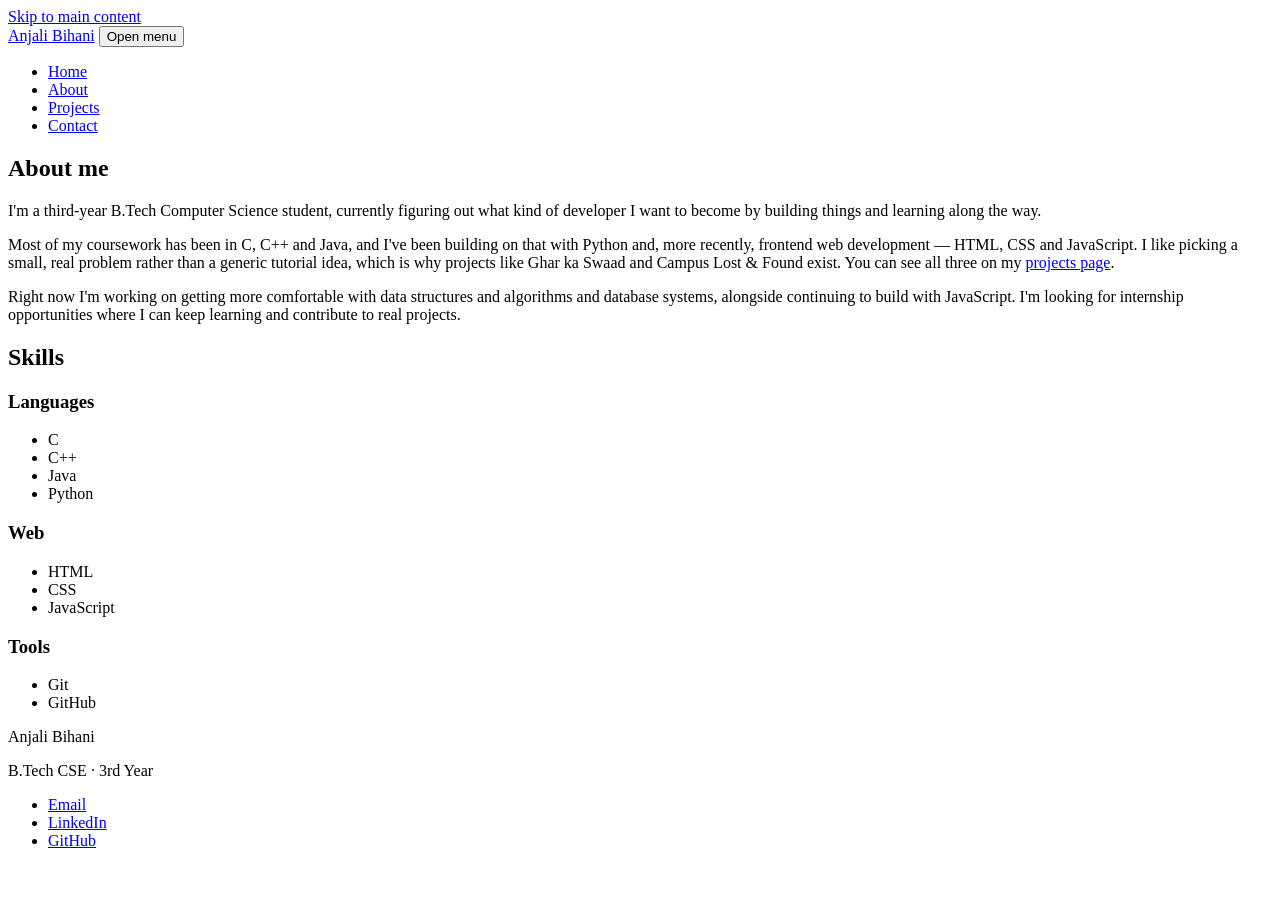
==== about.html @ d0702d47 "Add files via upload" ====
<!DOCTYPE html>
<html lang="en">
<head>
  <meta charset="UTF-8" />
  <meta name="viewport" content="width=device-width, initial-scale=1.0" />
  <title>About | Anjali Bihani</title>
  <meta
    name="description"
    content="About Anjali Bihani, a 3rd-year BTech Computer Science student learning frontend development and React, with a background in C, C++, Java and Python."
  />

  <meta property="og:type" content="website" />
  <meta property="og:title" content="About | Anjali Bihani" />
  <meta
    property="og:description"
    content="3rd-year BTech CSE student learning frontend development and React."
  />

  <link rel="preconnect" href="https://fonts.googleapis.com" />
  <link rel="preconnect" href="https://fonts.gstatic.com" crossorigin />
  <link
    href="https://fonts.googleapis.com/css2?family=Inter:wght@400;500;600&family=Manrope:wght@500;600;700&display=swap"
    rel="stylesheet"
  />
  <link rel="stylesheet" href="css/style.css" />
</head>
<body>
  <a class="skip-link" href="#main">Skip to main content</a>

  <header class="site-header">
    <div class="header-inner">
      <a class="brand" href="index.html">Anjali Bihani</a>

      <button
        class="nav-toggle"
        id="navToggle"
        type="button"
        aria-expanded="false"
        aria-controls="primary-nav"
      >
        <span class="sr-only">Open menu</span>
        <span class="nav-toggle-icon" aria-hidden="true"></span>
      </button>

      <nav class="site-nav" id="primary-nav" aria-label="Primary">
        <ul>
          <li><a href="index.html">Home</a></li>
          <li><a href="about.html" aria-current="page">About</a></li>
          <li><a href="projects.html">Projects</a></li>
          <li><a href="contact.html">Contact</a></li>
        </ul>
      </nav>
    </div>
  </header>

  <main id="main">
    <section class="section container">
      <h1>About me</h1>
      <p class="hero-lede">
        I'm a third-year B.Tech Computer Science student, currently figuring out what
        kind of developer I want to become by building things and learning along the
        way.
      </p>
      <p>
        Most of my coursework has been in C, C++ and Java, and I've been building on
        that with Python and, more recently, frontend web development — HTML, CSS and
        JavaScript. I like picking a small, real problem rather than a generic
        tutorial idea, which is why projects like Ghar ka Swaad and Campus Lost &amp;
        Found exist. You can see all three on my
        <a class="text-link" href="projects.html">projects page</a>.
      </p>
      <p>
        Right now I'm working on getting more comfortable with data structures and
        algorithms and database systems, alongside continuing to build with
        JavaScript. I'm looking for internship opportunities where I can keep
        learning and contribute to real projects.
      </p>
    </section>

    <section class="section container" aria-labelledby="skills-heading">
      <h2 id="skills-heading">Skills</h2>
      <div class="skills-grid">
        <div>
          <h3>Languages</h3>
          <ul>
            <li>C</li>
            <li>C++</li>
            <li>Java</li>
            <li>Python</li>
          </ul>
        </div>
        <div>
          <h3>Web</h3>
          <ul>
            <li>HTML</li>
            <li>CSS</li>
            <li>JavaScript</li>
          </ul>
        </div>
        <div>
          <h3>Tools</h3>
          <ul>
            <li>Git</li>
            <li>GitHub</li>
          </ul>
        </div>
      </div>
    </section>
  </main>

  <footer class="site-footer">
    <div class="footer-inner">
      <div>
        <p class="footer-name">Anjali Bihani</p>
        <p class="footer-meta">B.Tech CSE · 3rd Year</p>
      </div>
      <ul class="footer-links">
        <li><a href="mailto:anjalibihani20@gmail.com">Email</a></li>
        <li>
          <a
            href="https://www.linkedin.com/in/anjali-bihani-a071303b0"
            target="_blank"
            rel="noopener noreferrer"
            aria-label="Anjali Bihani on LinkedIn (opens in a new tab)"
            >LinkedIn</a
          >
        </li>
        <li>
          <a
            href="https://github.com/anjalibihani20"
            target="_blank"
            rel="noopener noreferrer"
            aria-label="Anjali Bihani on GitHub (opens in a new tab)"
            >GitHub</a
          >
        </li>
      </ul>
    </div>
  </footer>

  <script src="js/main.js"></script>
</body>
</html>
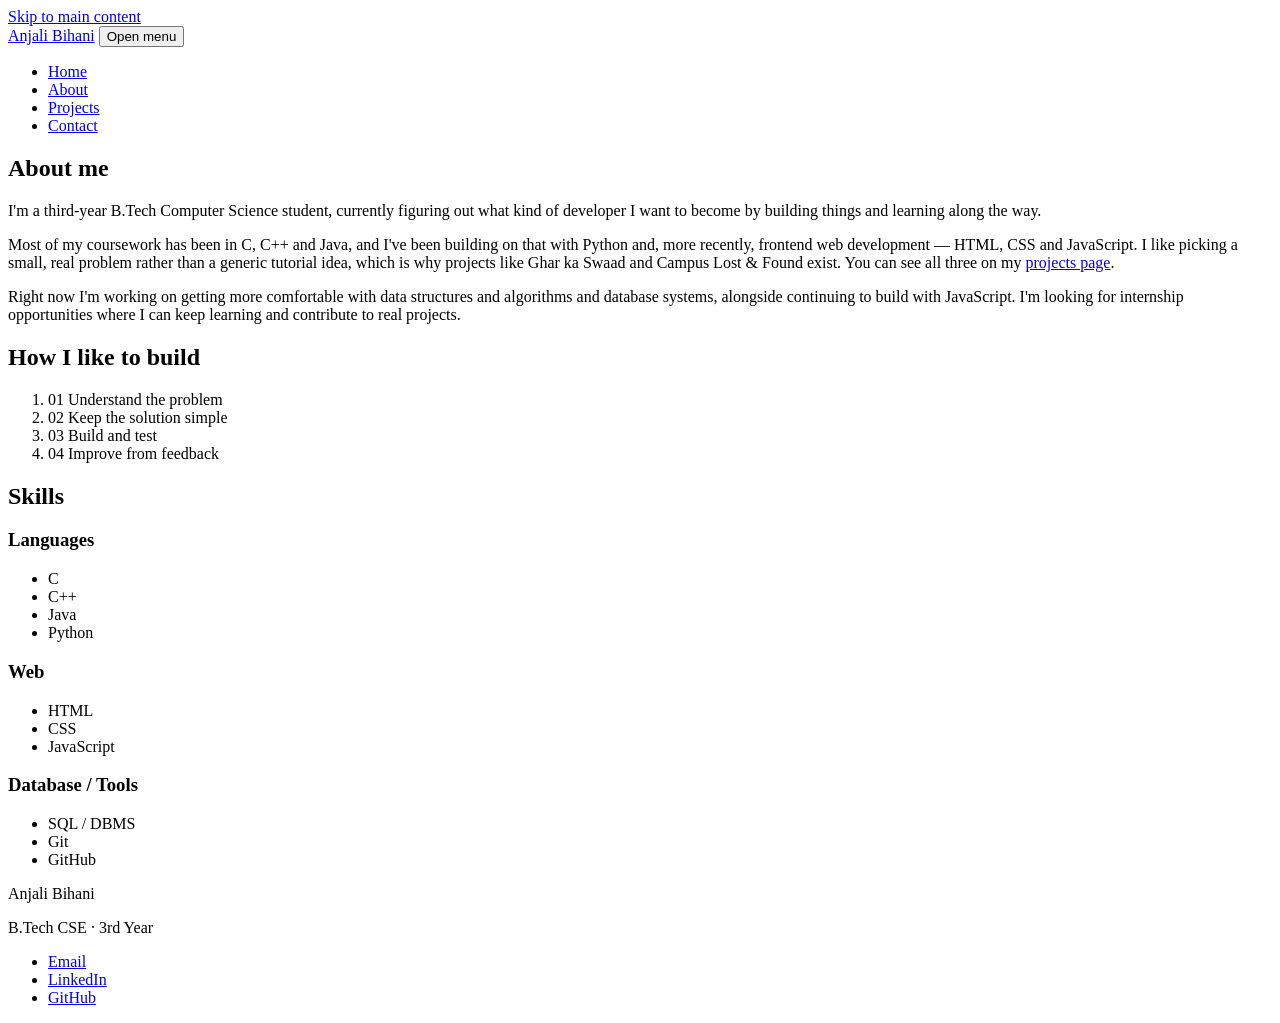
==== commit 2f1a803e: "Add files via upload" ====
--- a/about.html
+++ b/about.html
@@ -77,6 +77,28 @@
       </p>
     </section>
 
+    <section class="section container" aria-labelledby="build-heading">
+      <h2 id="build-heading">How I like to build</h2>
+      <ol class="build-steps">
+        <li class="build-step">
+          <span class="step-number" aria-hidden="true">01</span>
+          <span>Understand the problem</span>
+        </li>
+        <li class="build-step">
+          <span class="step-number" aria-hidden="true">02</span>
+          <span>Keep the solution simple</span>
+        </li>
+        <li class="build-step">
+          <span class="step-number" aria-hidden="true">03</span>
+          <span>Build and test</span>
+        </li>
+        <li class="build-step">
+          <span class="step-number" aria-hidden="true">04</span>
+          <span>Improve from feedback</span>
+        </li>
+      </ol>
+    </section>
+
     <section class="section container" aria-labelledby="skills-heading">
       <h2 id="skills-heading">Skills</h2>
       <div class="skills-grid">
@@ -98,8 +120,9 @@
           </ul>
         </div>
         <div>
-          <h3>Tools</h3>
+          <h3>Database / Tools</h3>
           <ul>
+            <li>SQL / DBMS</li>
             <li>Git</li>
             <li>GitHub</li>
           </ul>
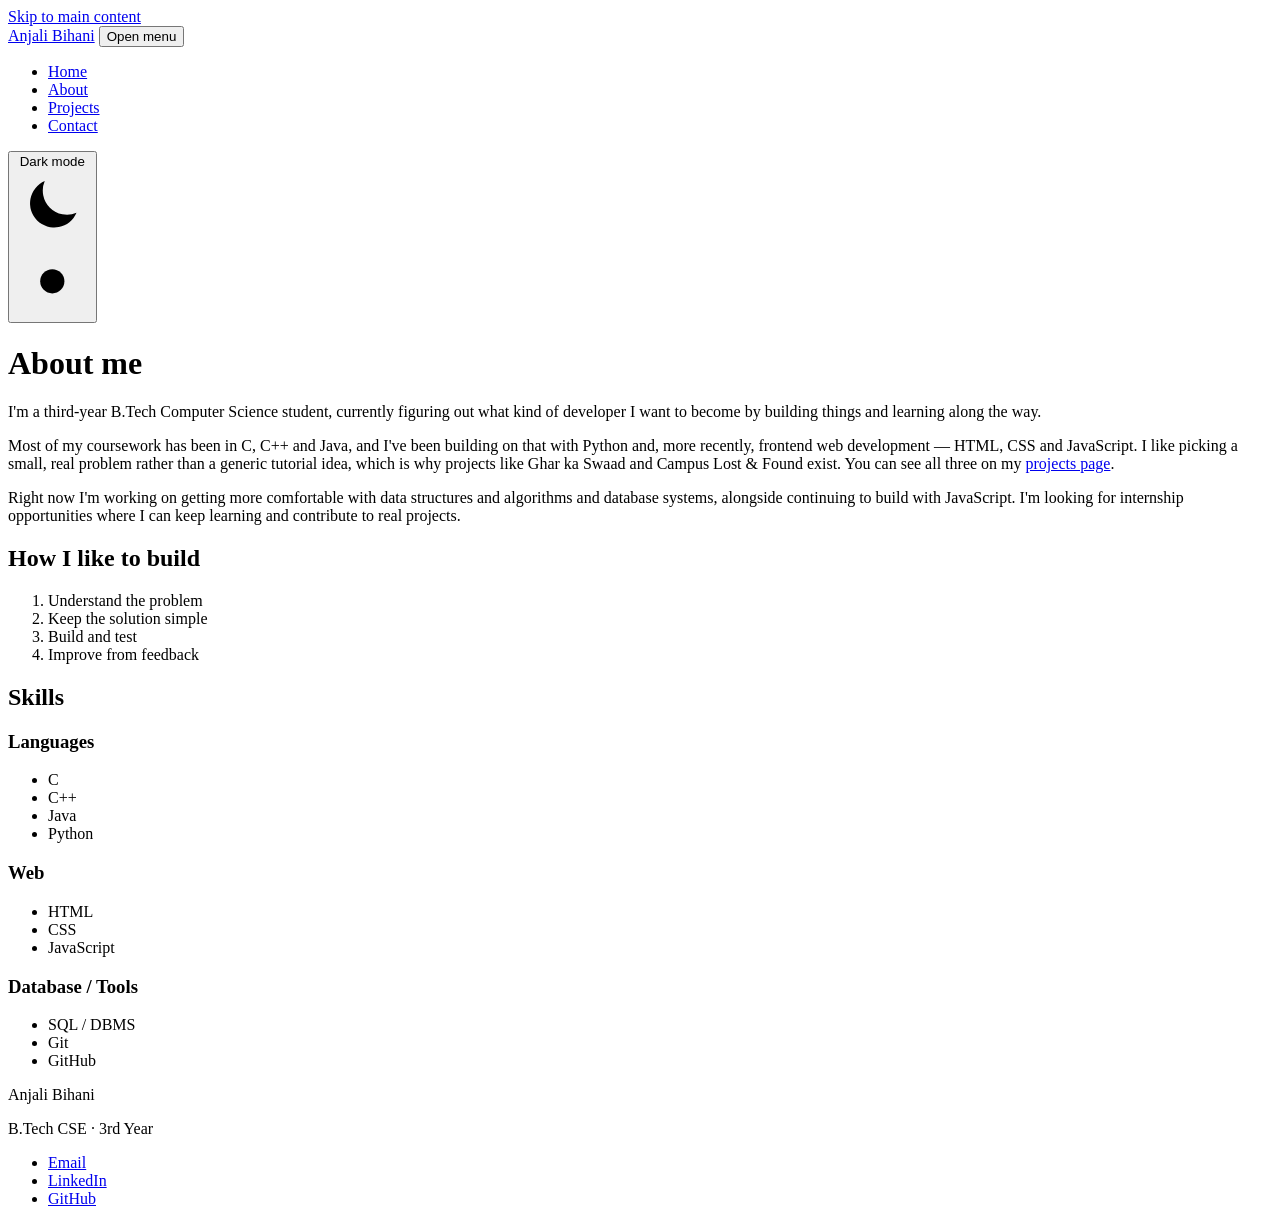
==== commit d911c7aa: "Add files via upload" ====
--- a/about.html
+++ b/about.html
@@ -22,6 +22,17 @@
     href="https://fonts.googleapis.com/css2?family=Inter:wght@400;500;600&family=Manrope:wght@500;600;700&display=swap"
     rel="stylesheet"
   />
+  <meta name="theme-color" content="#faf8f3" media="(prefers-color-scheme: light)" />
+  <meta name="theme-color" content="#12141f" media="(prefers-color-scheme: dark)" />
+  <!-- Apply a saved theme before first paint so dark-mode visitors never see a white flash -->
+  <script>
+    try {
+      var savedTheme = localStorage.getItem("theme");
+      if (savedTheme === "dark" || savedTheme === "light") {
+        document.documentElement.setAttribute("data-theme", savedTheme);
+      }
+    } catch (e) {}
+  </script>
   <link rel="stylesheet" href="css/style.css" />
 </head>
 <body>
@@ -50,85 +61,89 @@
           <li><a href="contact.html">Contact</a></li>
         </ul>
       </nav>
+
+      <button class="theme-toggle" id="themeToggle" type="button" aria-pressed="false">
+        <span class="sr-only">Dark mode</span>
+        <svg class="icon-moon" viewBox="0 0 24 24" aria-hidden="true" focusable="false">
+          <path d="M20 14.5A8 8 0 0 1 9.5 4a8 8 0 1 0 10.5 10.5z" />
+        </svg>
+        <svg class="icon-sun" viewBox="0 0 24 24" aria-hidden="true" focusable="false">
+          <circle cx="12" cy="12" r="4" />
+          <path d="M12 2v2M12 20v2M4.9 4.9l1.4 1.4M17.7 17.7l1.4 1.4M2 12h2M20 12h2M4.9 19.1l1.4-1.4M17.7 6.3l1.4-1.4" />
+        </svg>
+      </button>
     </div>
   </header>
 
   <main id="main">
-    <section class="section container">
-      <h1>About me</h1>
-      <p class="hero-lede">
-        I'm a third-year B.Tech Computer Science student, currently figuring out what
-        kind of developer I want to become by building things and learning along the
-        way.
-      </p>
-      <p>
-        Most of my coursework has been in C, C++ and Java, and I've been building on
-        that with Python and, more recently, frontend web development — HTML, CSS and
-        JavaScript. I like picking a small, real problem rather than a generic
-        tutorial idea, which is why projects like Ghar ka Swaad and Campus Lost &amp;
-        Found exist. You can see all three on my
-        <a class="text-link" href="projects.html">projects page</a>.
-      </p>
-      <p>
-        Right now I'm working on getting more comfortable with data structures and
-        algorithms and database systems, alongside continuing to build with
-        JavaScript. I'm looking for internship opportunities where I can keep
-        learning and contribute to real projects.
-      </p>
-    </section>
+    <div class="container about-layout">
+      <header class="about-head">
+        <h1>About me</h1>
+        <p class="hero-lede">
+          I'm a third-year B.Tech Computer Science student, currently figuring out what
+          kind of developer I want to become by building things and learning along the
+          way.
+        </p>
+      </header>
 
-    <section class="section container" aria-labelledby="build-heading">
-      <h2 id="build-heading">How I like to build</h2>
-      <ol class="build-steps">
-        <li class="build-step">
-          <span class="step-number" aria-hidden="true">01</span>
-          <span>Understand the problem</span>
-        </li>
-        <li class="build-step">
-          <span class="step-number" aria-hidden="true">02</span>
-          <span>Keep the solution simple</span>
-        </li>
-        <li class="build-step">
-          <span class="step-number" aria-hidden="true">03</span>
-          <span>Build and test</span>
-        </li>
-        <li class="build-step">
-          <span class="step-number" aria-hidden="true">04</span>
-          <span>Improve from feedback</span>
-        </li>
-      </ol>
-    </section>
+      <div class="about-body">
+        <p>
+          Most of my coursework has been in C, C++ and Java, and I've been building on
+          that with Python and, more recently, frontend web development — HTML, CSS and
+          JavaScript. I like picking a small, real problem rather than a generic
+          tutorial idea, which is why projects like Ghar ka Swaad and Campus Lost &amp;
+          Found exist. You can see all three on my
+          <a class="text-link" href="projects.html">projects page</a>.
+        </p>
+        <p>
+          Right now I'm working on getting more comfortable with data structures and
+          algorithms and database systems, alongside continuing to build with
+          JavaScript. I'm looking for internship opportunities where I can keep
+          learning and contribute to real projects.
+        </p>
+      </div>
 
-    <section class="section container" aria-labelledby="skills-heading">
-      <h2 id="skills-heading">Skills</h2>
-      <div class="skills-grid">
-        <div>
-          <h3>Languages</h3>
-          <ul>
-            <li>C</li>
-            <li>C++</li>
-            <li>Java</li>
-            <li>Python</li>
-          </ul>
+      <section class="about-build" aria-labelledby="build-heading">
+        <h2 id="build-heading">How I like to build</h2>
+        <ol class="build-steps" role="list">
+          <li class="build-step">Understand the problem</li>
+          <li class="build-step">Keep the solution simple</li>
+          <li class="build-step">Build and test</li>
+          <li class="build-step">Improve from feedback</li>
+        </ol>
+      </section>
+
+      <section class="about-skills" aria-labelledby="skills-heading">
+        <h2 id="skills-heading">Skills</h2>
+        <div class="skills-grid">
+          <div>
+            <h3>Languages</h3>
+            <ul>
+              <li>C</li>
+              <li>C++</li>
+              <li>Java</li>
+              <li>Python</li>
+            </ul>
+          </div>
+          <div>
+            <h3>Web</h3>
+            <ul>
+              <li>HTML</li>
+              <li>CSS</li>
+              <li>JavaScript</li>
+            </ul>
+          </div>
+          <div>
+            <h3>Database / Tools</h3>
+            <ul>
+              <li>SQL / DBMS</li>
+              <li>Git</li>
+              <li>GitHub</li>
+            </ul>
+          </div>
         </div>
-        <div>
-          <h3>Web</h3>
-          <ul>
-            <li>HTML</li>
-            <li>CSS</li>
-            <li>JavaScript</li>
-          </ul>
-        </div>
-        <div>
-          <h3>Database / Tools</h3>
-          <ul>
-            <li>SQL / DBMS</li>
-            <li>Git</li>
-            <li>GitHub</li>
-          </ul>
-        </div>
-      </div>
-    </section>
+      </section>
+    </div>
   </main>
 
   <footer class="site-footer">
